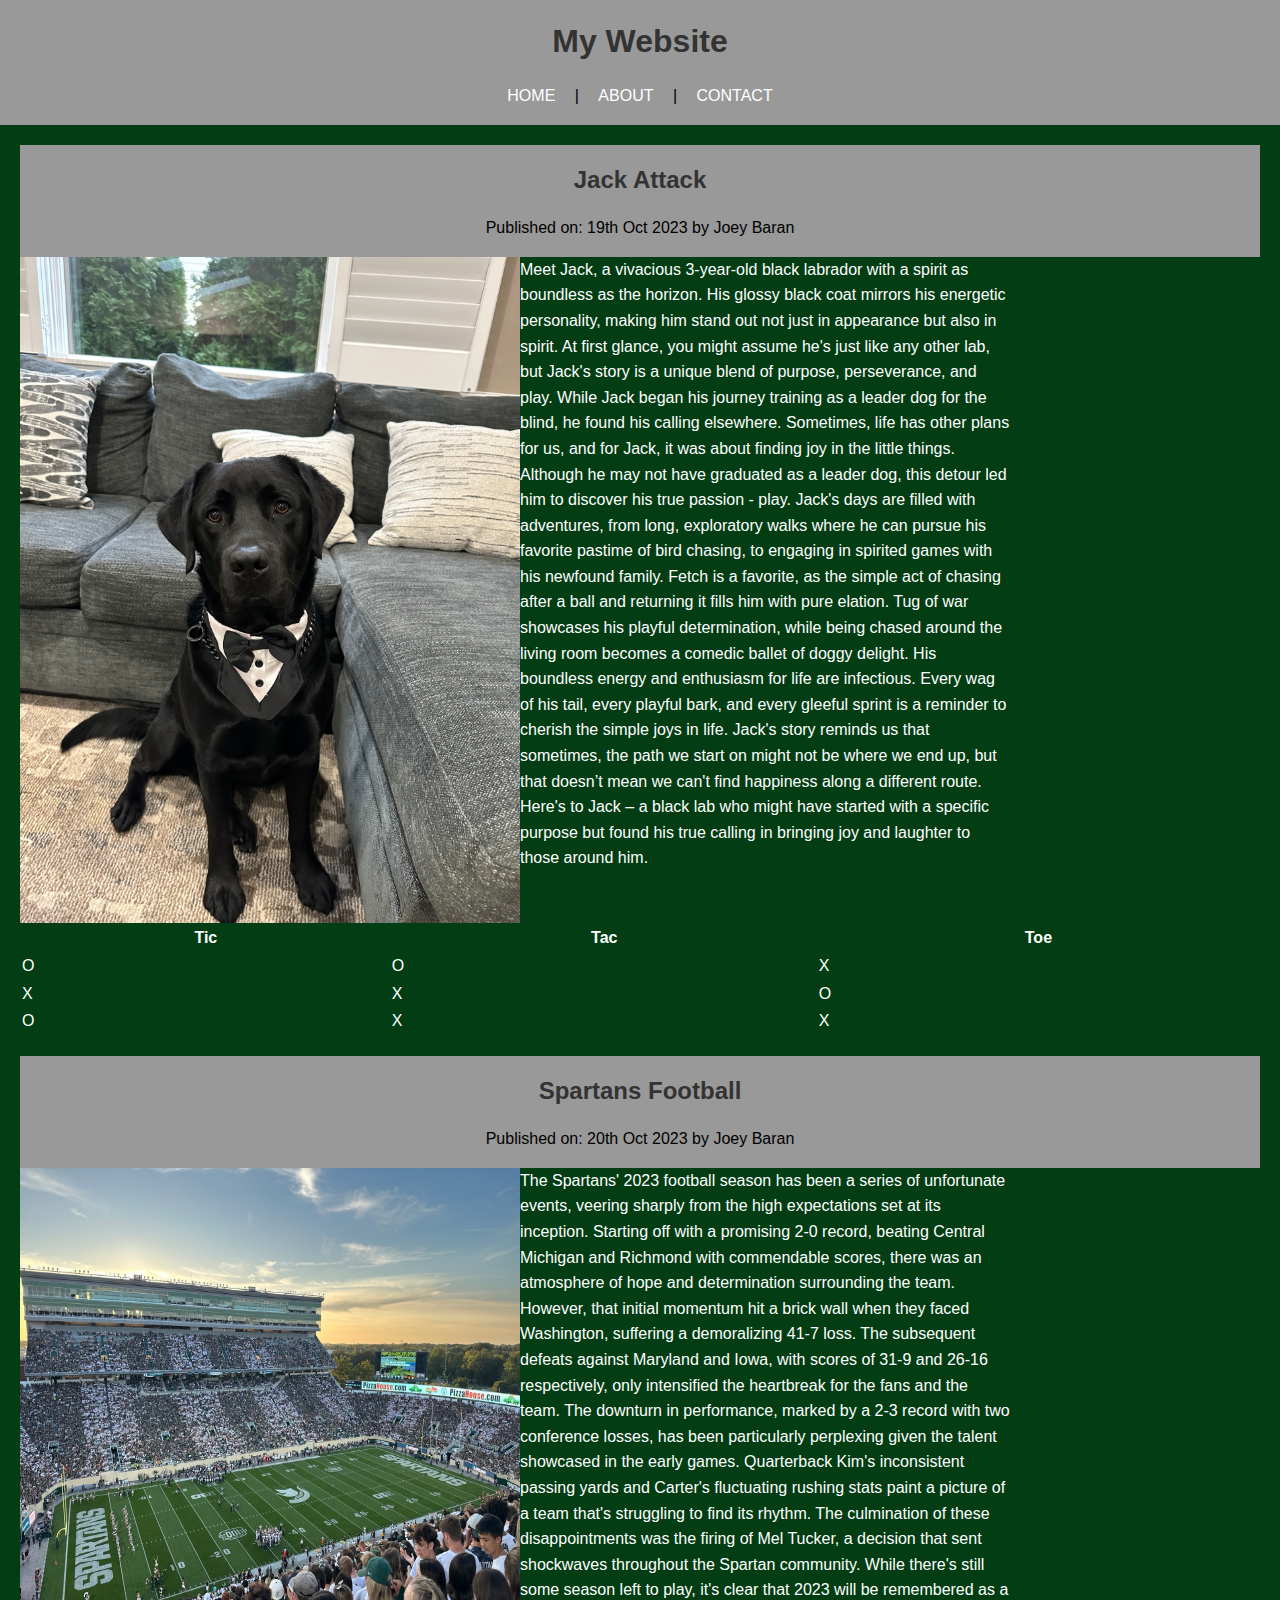
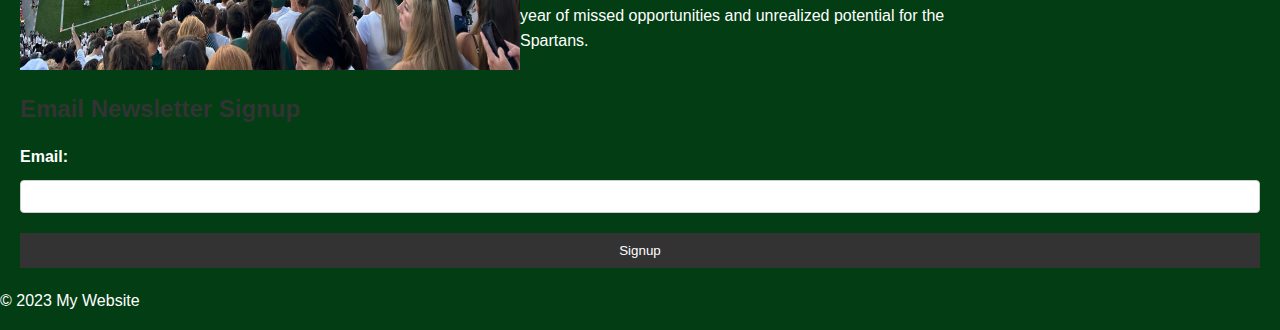
==== index.html @ c1992a9d "i" ====
<!DOCTYPE html>
<html lang="en">
<head>
    <meta charset="UTF-8">
    <meta name="viewport" content="width=device-width, initial-scale=1.0">
    <link rel="stylesheet" type="text/css" href="style.css">
    <title>Home Page</title>
</head>
<body>
    <header>
        <h1>My Website</h1>
        <nav>
            <a href="index.html">Home</a> |
            <a href="about.html">About</a> |
            <a href="contact.html">Contact</a>
        </nav>
    </header>
    <main>
        <article>
            <header>
                <h2>Jack Attack</h2>
                <time datetime="2023-10-19">Published on: 19th Oct 2023</time> by <span>Joey Baran</span>
            </header>
            <div class="blog-post">
                <img src="JackAttack.jpeg" alt="Description of Image1" class="image">
                <p>Meet Jack, a vivacious 3-year-old black labrador with a spirit as boundless as the horizon. His glossy black coat mirrors his energetic personality, making him stand out not just in appearance but also in spirit. At first glance, you might assume he's just like any other lab, but Jack's story is a unique blend of purpose, perseverance, and play. While Jack began his journey training as a leader dog for the blind, he found his calling elsewhere. Sometimes, life has other plans for us, and for Jack, it was about finding joy in the little things. Although he may not have graduated as a leader dog, this detour led him to discover his true passion - play. Jack's days are filled with adventures, from long, exploratory walks where he can pursue his favorite pastime of bird chasing, to engaging in spirited games with his newfound family. Fetch is a favorite, as the simple act of chasing after a ball and returning it fills him with pure elation. Tug of war showcases his playful determination, while being chased around the living room becomes a comedic ballet of doggy delight. His boundless energy and enthusiasm for life are infectious. Every wag of his tail, every playful bark, and every gleeful sprint is a reminder to cherish the simple joys in life. Jack's story reminds us that sometimes, the path we start on might not be where we end up, but that doesn’t mean we can't find happiness along a different route. Here's to Jack – a black lab who might have started with a specific purpose but found his true calling in bringing joy and laughter to those around him.</p>
            </div>
            <table>
                <thead>
                    <tr>
                        <th>Tic</th>
                        <th>Tac</th>
                        <th>Toe</th>
                    </tr>
                </thead>
                <tbody>
                    <tr>
                        <td>O</td>
                        <td>O</td>
                        <td>X</td>
                    </tr>
                    <tr>
                        <td>X</td>
                        <td>X</td>
                        <td>O</td>
                    </tr>
                    <tr>
                        <td>O</td>
                        <td>X</td>
                        <td>X</td>
                    </tr>
                </tbody>
            </table>
        </article>
        <article>
            <header>
                <h2>Spartans Football</h2>
                <time datetime="2023-10-20">Published on: 20th Oct 2023</time> by <span>Joey Baran</span>
            </header>
            <div class="blog-post">
                <img src="msu_football.jpeg" alt="Description of Image2" class="image">
                <p>The Spartans' 2023 football season has been a series of unfortunate events, veering sharply from the high expectations set at its inception. Starting off with a promising 2-0 record, beating Central Michigan and Richmond with commendable scores, there was an atmosphere of hope and determination surrounding the team. However, that initial momentum hit a brick wall when they faced Washington, suffering a demoralizing 41-7 loss. The subsequent defeats against Maryland and Iowa, with scores of 31-9 and 26-16 respectively, only intensified the heartbreak for the fans and the team. The downturn in performance, marked by a 2-3 record with two conference losses, has been particularly perplexing given the talent showcased in the early games. Quarterback Kim's inconsistent passing yards and Carter's fluctuating rushing stats paint a picture of a team that's struggling to find its rhythm. The culmination of these disappointments was the firing of Mel Tucker, a decision that sent shockwaves throughout the Spartan community. While there's still 
            some season left to play, it's clear that 2023 will be remembered as a year of missed opportunities and unrealized potential for the Spartans.</p>
            </section>
        </article>
        <section>
            <h2>Email Newsletter Signup</h2>
            <form>
                <label for="email">Email:</label>
                <input type="email" id="email" name="email" required>
                <input type="submit" value="Signup">
            </form>
        </section>
    </main>
    <footer>
        <p>© 2023 My Website</p>
    </footer>
</body>
</html>
---- style.css ----
/* Global Reset */
* {
    margin: 0;
    padding: 0;
    box-sizing: border-box;
  }
  
  /* Typography */
  body {
    font-family: 'Trebuchet MS', 'Lucida Sans Unicode', 'Lucida Grande', 'Lucida Sans', Arial, sans-serif;
    line-height: 1.6;
    color: #fff;
    background-color: #023d13;
  }
  
  h1, h2, h3, h4, h5, h6 {
    color: #333;
    margin-bottom: 1rem;
  }
  
  p {
    margin-bottom: 1rem;
  }
  
  /* Layout */
  header {
    background: #999999;
    color: #000;
    padding: 1rem 0;
    text-align: center;
    position: sticky;
    top: 0;
    z-index: 1000;
  }
  
  nav a {
    color: #fff;
    margin: 0 15px;
    text-decoration: none;
    text-transform: uppercase;
  }
  
  nav a:hover {
    color: #ddd;
  }
  
  main {
    display: flex;
    flex-wrap: wrap;
    gap: 20px;
    padding: 20px;
  }
  
  article {
    display: flex;
    flex-direction: column;
  }
  
  section {
    flex: 1 1 300px; /* Smaller sections */
  }
  
  .image {
    width: 100%;
    max-width: 500px;
    height: auto;
    display: block;
    margin: 0 auto; /* Center images */
  }
  
  /* Flexbox Form Layout */
  form {
    display: flex;
    flex-direction: column;
    gap: 10px;
    justify-content: center;
  }
  
  label {
    font-weight: bold;
  }
  
  input[type="text"],
  input[type="email"],
  select,
  textarea {
    width: 100%;
    padding: 8px;
    margin-bottom: 10px;
    border: 1px solid #ccc;
    border-radius: 4px;
  }
  
  input[type="submit"] {
    background: #333;
    color: #fff;
    border: none;
    padding: 10px 20px;
    cursor: pointer;
  }
  
  input[type="submit"]:hover {
    background: #555;
  }

  .blog-post {
    display: flex;
    flex-direction: row;
    width: 80%;
  }
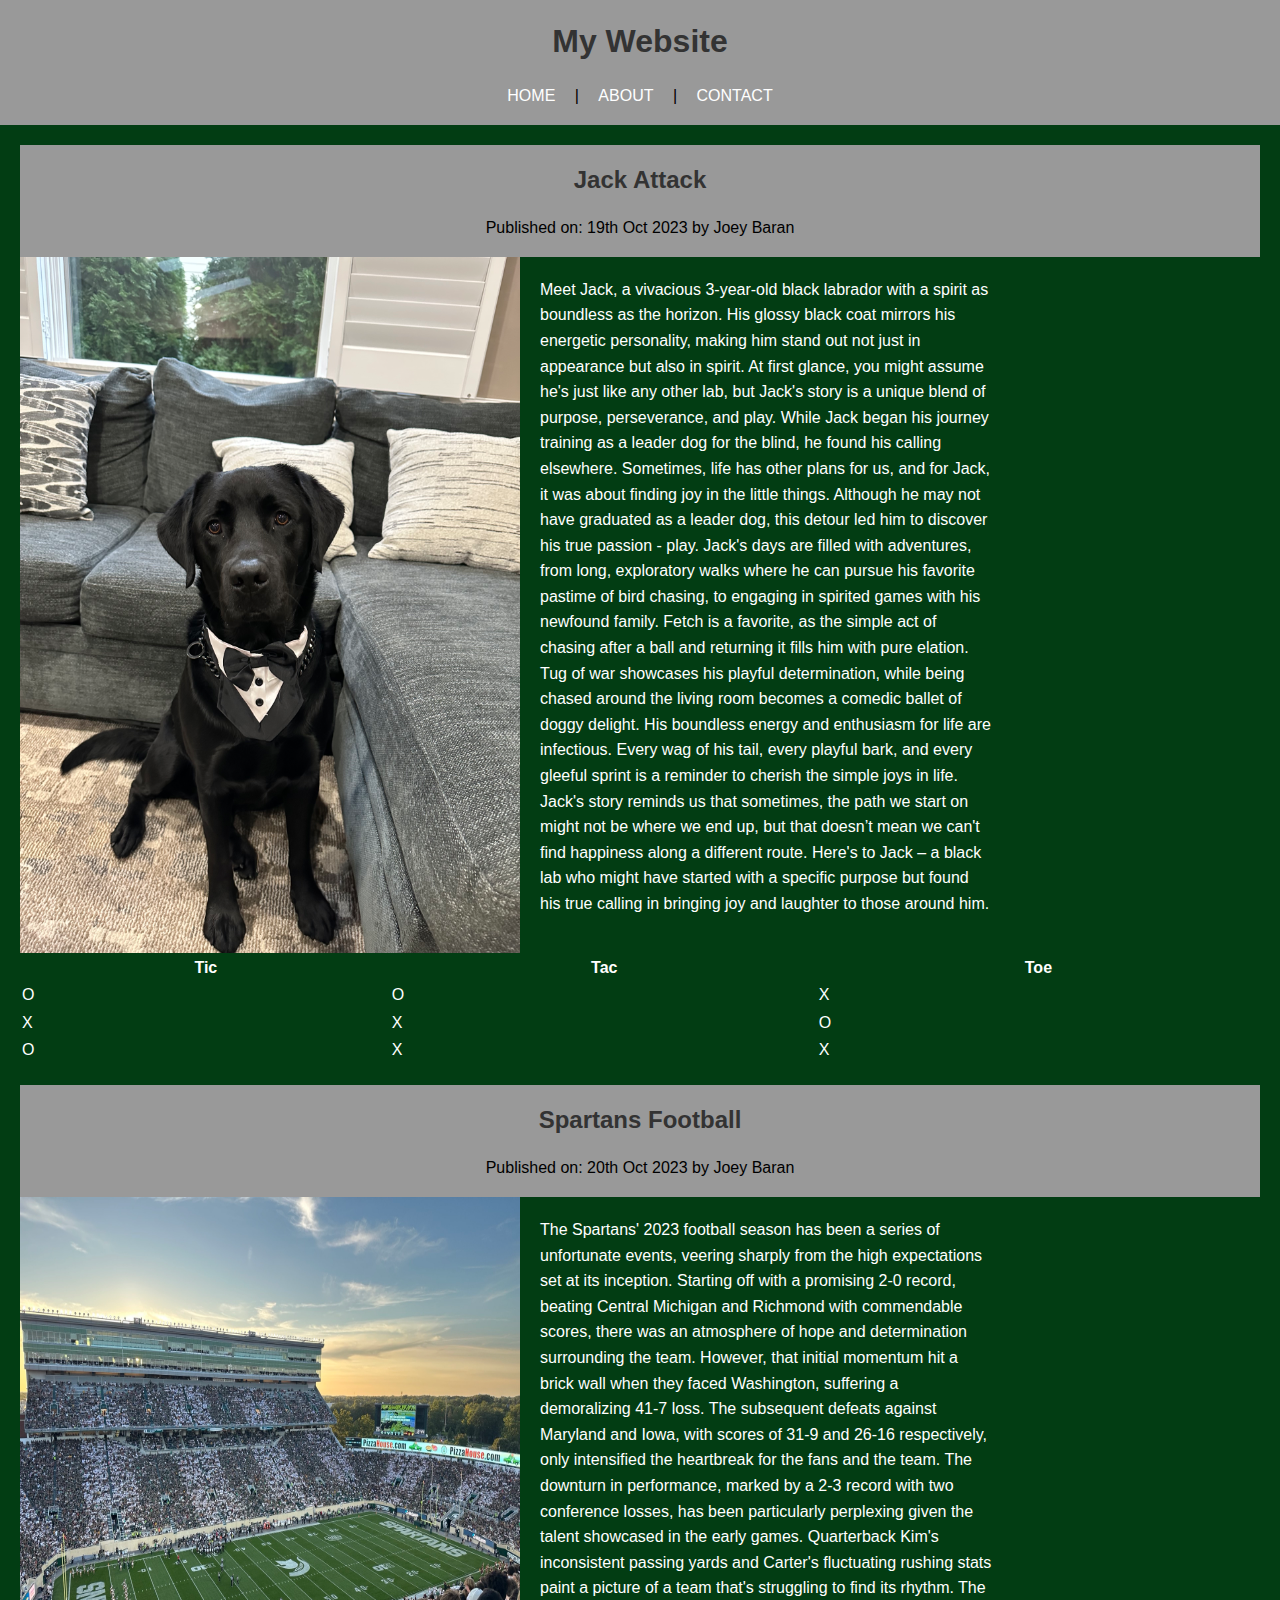
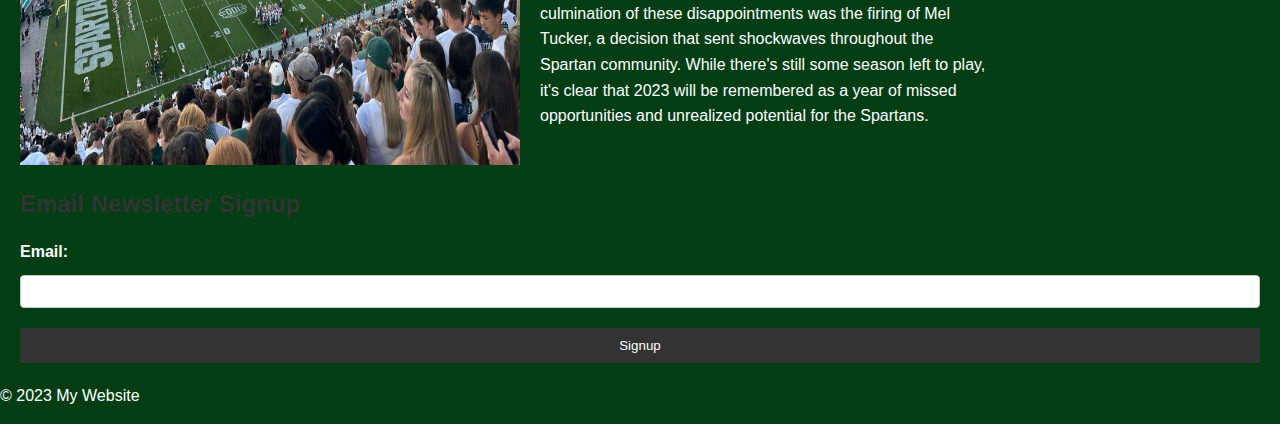
==== commit 6b47a5d9: "qq" ====
--- a/index.html
+++ b/index.html
@@ -23,7 +23,7 @@
             </header>
             <div class="blog-post">
                 <img src="JackAttack.jpeg" alt="Description of Image1" class="image">
-                <p>Meet Jack, a vivacious 3-year-old black labrador with a spirit as boundless as the horizon. His glossy black coat mirrors his energetic personality, making him stand out not just in appearance but also in spirit. At first glance, you might assume he's just like any other lab, but Jack's story is a unique blend of purpose, perseverance, and play. While Jack began his journey training as a leader dog for the blind, he found his calling elsewhere. Sometimes, life has other plans for us, and for Jack, it was about finding joy in the little things. Although he may not have graduated as a leader dog, this detour led him to discover his true passion - play. Jack's days are filled with adventures, from long, exploratory walks where he can pursue his favorite pastime of bird chasing, to engaging in spirited games with his newfound family. Fetch is a favorite, as the simple act of chasing after a ball and returning it fills him with pure elation. Tug of war showcases his playful determination, while being chased around the living room becomes a comedic ballet of doggy delight. His boundless energy and enthusiasm for life are infectious. Every wag of his tail, every playful bark, and every gleeful sprint is a reminder to cherish the simple joys in life. Jack's story reminds us that sometimes, the path we start on might not be where we end up, but that doesn’t mean we can't find happiness along a different route. Here's to Jack – a black lab who might have started with a specific purpose but found his true calling in bringing joy and laughter to those around him.</p>
+                <p class="text">Meet Jack, a vivacious 3-year-old black labrador with a spirit as boundless as the horizon. His glossy black coat mirrors his energetic personality, making him stand out not just in appearance but also in spirit. At first glance, you might assume he's just like any other lab, but Jack's story is a unique blend of purpose, perseverance, and play. While Jack began his journey training as a leader dog for the blind, he found his calling elsewhere. Sometimes, life has other plans for us, and for Jack, it was about finding joy in the little things. Although he may not have graduated as a leader dog, this detour led him to discover his true passion - play. Jack's days are filled with adventures, from long, exploratory walks where he can pursue his favorite pastime of bird chasing, to engaging in spirited games with his newfound family. Fetch is a favorite, as the simple act of chasing after a ball and returning it fills him with pure elation. Tug of war showcases his playful determination, while being chased around the living room becomes a comedic ballet of doggy delight. His boundless energy and enthusiasm for life are infectious. Every wag of his tail, every playful bark, and every gleeful sprint is a reminder to cherish the simple joys in life. Jack's story reminds us that sometimes, the path we start on might not be where we end up, but that doesn’t mean we can't find happiness along a different route. Here's to Jack – a black lab who might have started with a specific purpose but found his true calling in bringing joy and laughter to those around him.</p>
             </div>
             <table>
                 <thead>
@@ -59,7 +59,7 @@
             </header>
             <div class="blog-post">
                 <img src="msu_football.jpeg" alt="Description of Image2" class="image">
-                <p>The Spartans' 2023 football season has been a series of unfortunate events, veering sharply from the high expectations set at its inception. Starting off with a promising 2-0 record, beating Central Michigan and Richmond with commendable scores, there was an atmosphere of hope and determination surrounding the team. However, that initial momentum hit a brick wall when they faced Washington, suffering a demoralizing 41-7 loss. The subsequent defeats against Maryland and Iowa, with scores of 31-9 and 26-16 respectively, only intensified the heartbreak for the fans and the team. The downturn in performance, marked by a 2-3 record with two conference losses, has been particularly perplexing given the talent showcased in the early games. Quarterback Kim's inconsistent passing yards and Carter's fluctuating rushing stats paint a picture of a team that's struggling to find its rhythm. The culmination of these disappointments was the firing of Mel Tucker, a decision that sent shockwaves throughout the Spartan community. While there's still 
+                <p class="text">The Spartans' 2023 football season has been a series of unfortunate events, veering sharply from the high expectations set at its inception. Starting off with a promising 2-0 record, beating Central Michigan and Richmond with commendable scores, there was an atmosphere of hope and determination surrounding the team. However, that initial momentum hit a brick wall when they faced Washington, suffering a demoralizing 41-7 loss. The subsequent defeats against Maryland and Iowa, with scores of 31-9 and 26-16 respectively, only intensified the heartbreak for the fans and the team. The downturn in performance, marked by a 2-3 record with two conference losses, has been particularly perplexing given the talent showcased in the early games. Quarterback Kim's inconsistent passing yards and Carter's fluctuating rushing stats paint a picture of a team that's struggling to find its rhythm. The culmination of these disappointments was the firing of Mel Tucker, a decision that sent shockwaves throughout the Spartan community. While there's still 
             some season left to play, it's clear that 2023 will be remembered as a year of missed opportunities and unrealized potential for the Spartans.</p>
             </section>
         </article>
--- a/style.css
+++ b/style.css
@@ -54,6 +54,7 @@
   article {
     display: flex;
     flex-direction: column;
+    justify-content: center;
   }
   
   section {
@@ -108,5 +109,10 @@
     flex-direction: row;
     width: 80%;
   }
-  
+
+  .text {
+    border: #000;
+    border-width: 2px;
+    padding: 20px;
+  }
   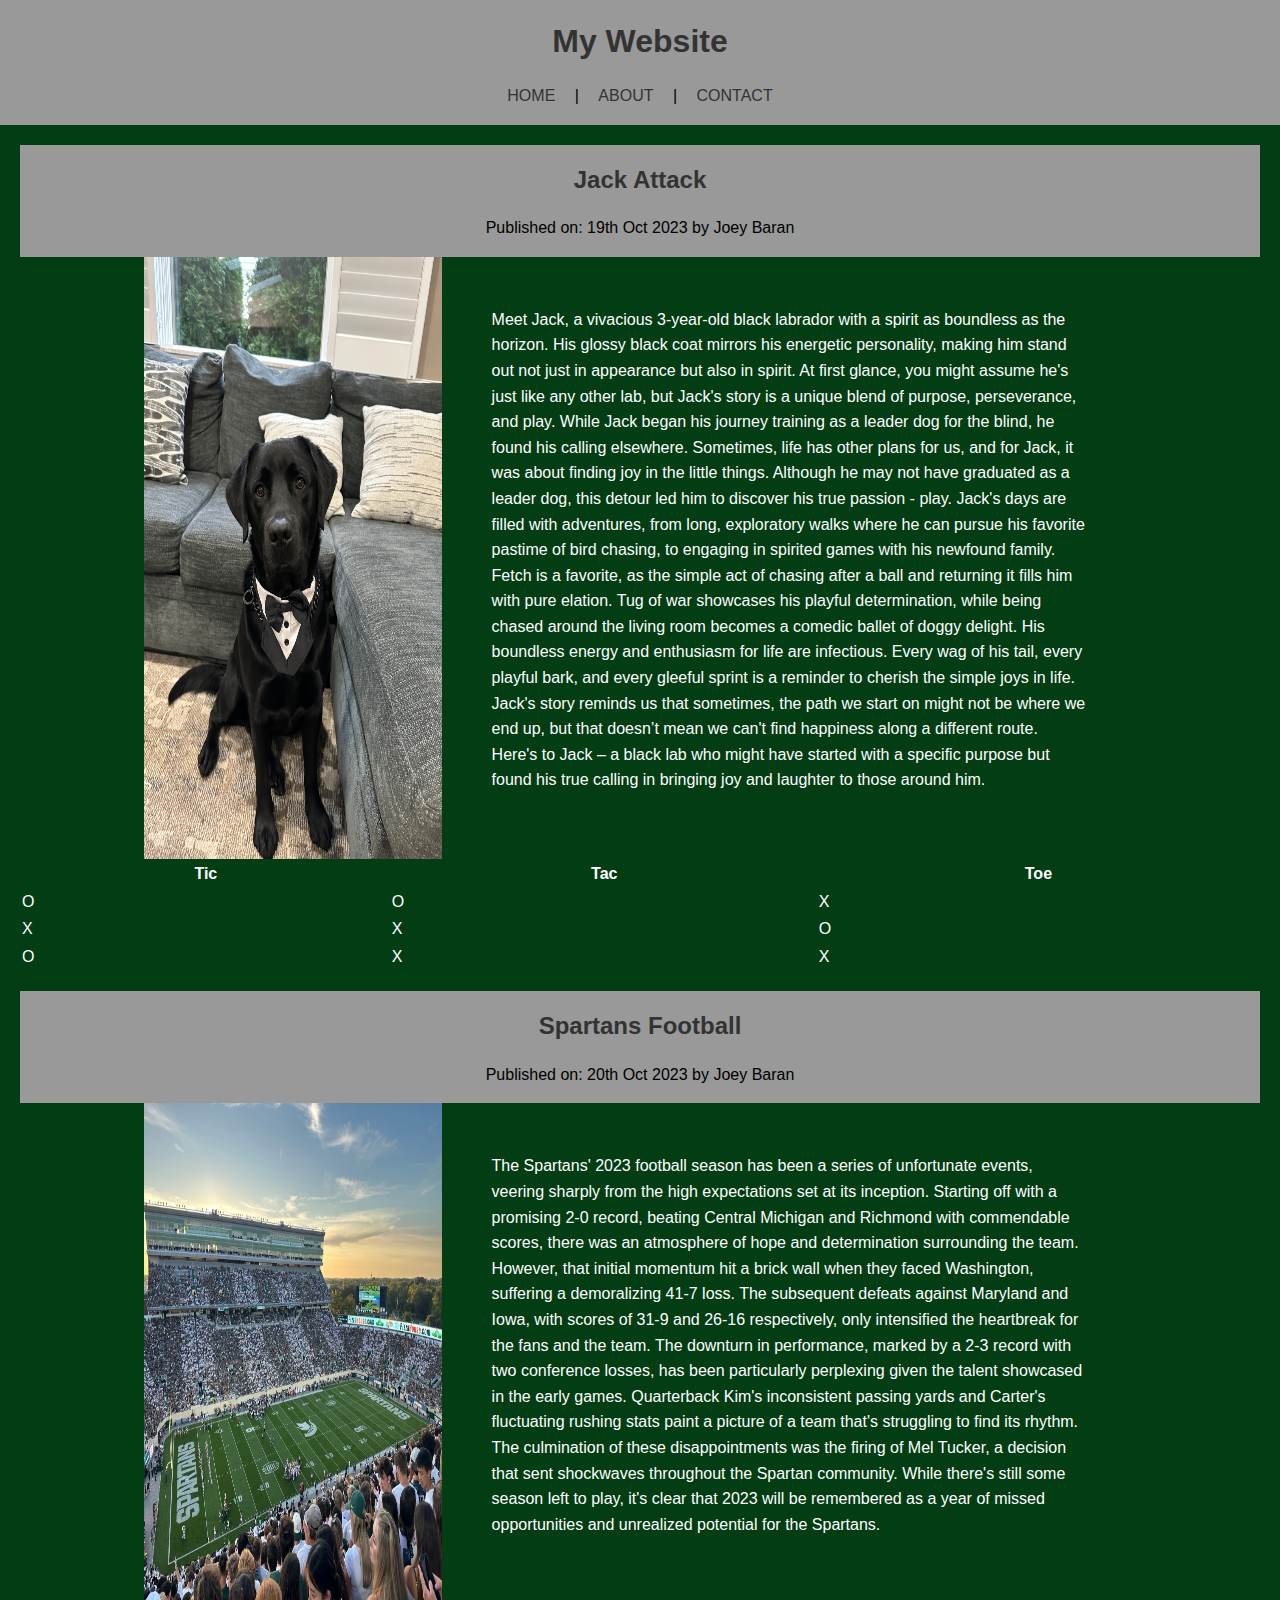
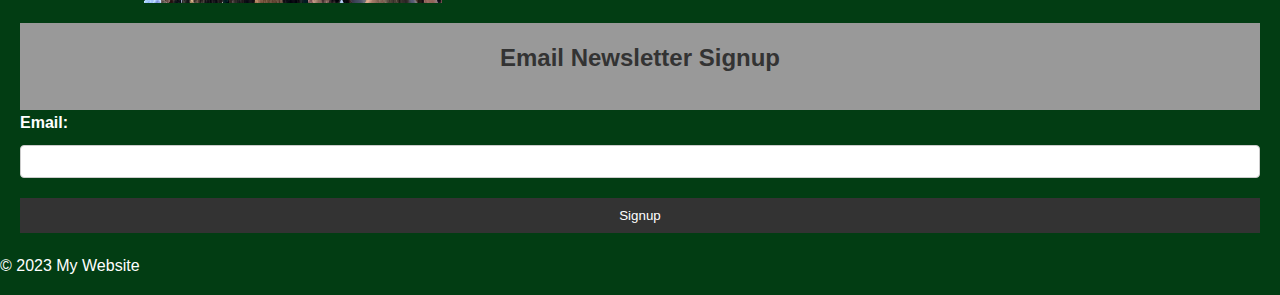
==== commit 725cee29: "graf" ====
--- a/index.html
+++ b/index.html
@@ -64,7 +64,9 @@
             </section>
         </article>
         <section>
-            <h2>Email Newsletter Signup</h2>
+            <header>
+                <h2>Email Newsletter Signup</h2>
+            </header>
             <form>
                 <label for="email">Email:</label>
                 <input type="email" id="email" name="email" required>
--- a/style.css
+++ b/style.css
@@ -34,7 +34,7 @@
   }
   
   nav a {
-    color: #fff;
+    color: #333;
     margin: 0 15px;
     text-decoration: none;
     text-transform: uppercase;
@@ -102,17 +102,24 @@
   
   input[type="submit"]:hover {
     background: #555;
-  }
+  }  
 
-  .blog-post {
-    display: flex;
-    flex-direction: row;
-    width: 80%;
-  }
+    .blog-post {
+        width: 80%; 
+        margin: 0 auto;  /* centers the container if needed */
+        display: flex;  /* uses flexbox to place items side-by-side */
+    }
 
-  .text {
-    border: #000;
-    border-width: 2px;
-    padding: 20px;
-  }
+    /* Image styles */
+    .blog-post img {
+        width: 30%;
+        height: auto; 
+        display: block; 
+    }
+
+    /* Paragraph styles */
+    .blog-post p {
+        flex: 1;
+        padding: 50px;
+    }
   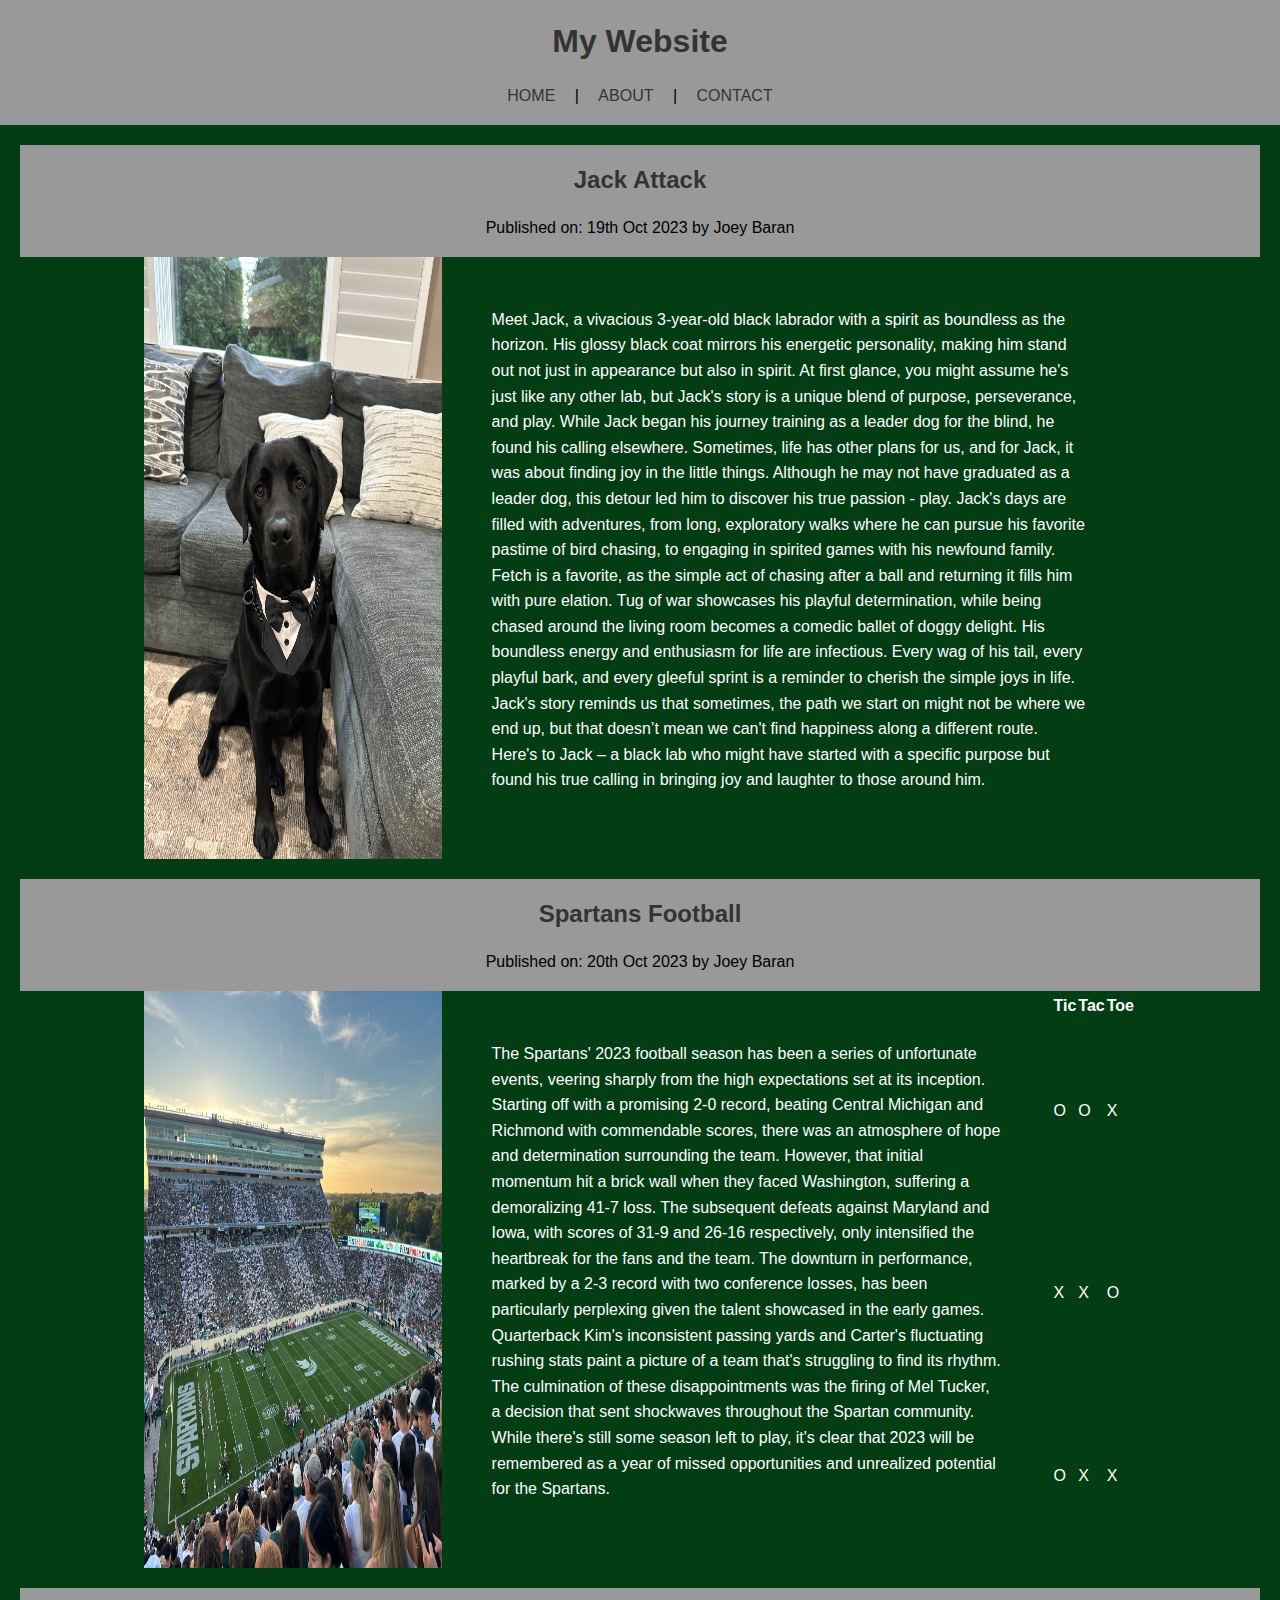
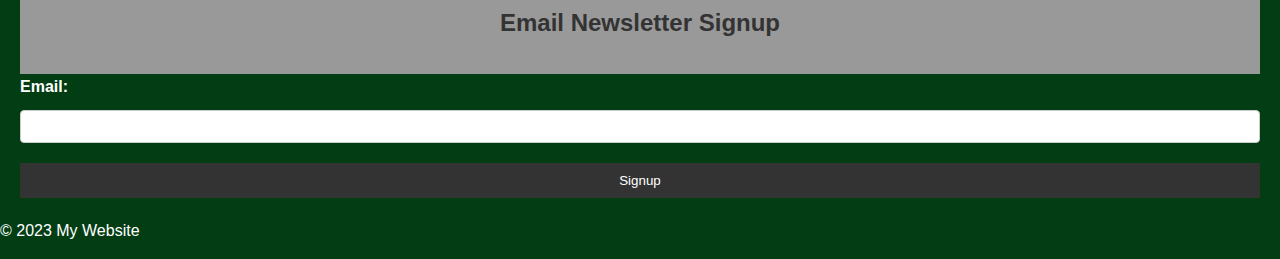
==== commit 4fbc222e: "great" ====
--- a/index.html
+++ b/index.html
@@ -25,6 +25,17 @@
                 <img src="JackAttack.jpeg" alt="Description of Image1" class="image">
                 <p class="text">Meet Jack, a vivacious 3-year-old black labrador with a spirit as boundless as the horizon. His glossy black coat mirrors his energetic personality, making him stand out not just in appearance but also in spirit. At first glance, you might assume he's just like any other lab, but Jack's story is a unique blend of purpose, perseverance, and play. While Jack began his journey training as a leader dog for the blind, he found his calling elsewhere. Sometimes, life has other plans for us, and for Jack, it was about finding joy in the little things. Although he may not have graduated as a leader dog, this detour led him to discover his true passion - play. Jack's days are filled with adventures, from long, exploratory walks where he can pursue his favorite pastime of bird chasing, to engaging in spirited games with his newfound family. Fetch is a favorite, as the simple act of chasing after a ball and returning it fills him with pure elation. Tug of war showcases his playful determination, while being chased around the living room becomes a comedic ballet of doggy delight. His boundless energy and enthusiasm for life are infectious. Every wag of his tail, every playful bark, and every gleeful sprint is a reminder to cherish the simple joys in life. Jack's story reminds us that sometimes, the path we start on might not be where we end up, but that doesn’t mean we can't find happiness along a different route. Here's to Jack – a black lab who might have started with a specific purpose but found his true calling in bringing joy and laughter to those around him.</p>
             </div>
+        </article>
+        <article>
+            <header>
+                <h2>Spartans Football</h2>
+                <time datetime="2023-10-20">Published on: 20th Oct 2023</time> by <span>Joey Baran</span>
+            </header>
+            <div class="blog-post">
+                <img src="msu_football.jpeg" alt="Description of Image2" class="image">
+                <p class="text">The Spartans' 2023 football season has been a series of unfortunate events, veering sharply from the high expectations set at its inception. Starting off with a promising 2-0 record, beating Central Michigan and Richmond with commendable scores, there was an atmosphere of hope and determination surrounding the team. However, that initial momentum hit a brick wall when they faced Washington, suffering a demoralizing 41-7 loss. The subsequent defeats against Maryland and Iowa, with scores of 31-9 and 26-16 respectively, only intensified the heartbreak for the fans and the team. The downturn in performance, marked by a 2-3 record with two conference losses, has been particularly perplexing given the talent showcased in the early games. Quarterback Kim's inconsistent passing yards and Carter's fluctuating rushing stats paint a picture of a team that's struggling to find its rhythm. The culmination of these disappointments was the firing of Mel Tucker, a decision that sent shockwaves throughout the Spartan community. While there's still 
+            some season left to play, it's clear that 2023 will be remembered as a year of missed opportunities and unrealized potential for the Spartans.</p>
+            </section>
             <table>
                 <thead>
                     <tr>
@@ -52,17 +63,6 @@
                 </tbody>
             </table>
         </article>
-        <article>
-            <header>
-                <h2>Spartans Football</h2>
-                <time datetime="2023-10-20">Published on: 20th Oct 2023</time> by <span>Joey Baran</span>
-            </header>
-            <div class="blog-post">
-                <img src="msu_football.jpeg" alt="Description of Image2" class="image">
-                <p class="text">The Spartans' 2023 football season has been a series of unfortunate events, veering sharply from the high expectations set at its inception. Starting off with a promising 2-0 record, beating Central Michigan and Richmond with commendable scores, there was an atmosphere of hope and determination surrounding the team. However, that initial momentum hit a brick wall when they faced Washington, suffering a demoralizing 41-7 loss. The subsequent defeats against Maryland and Iowa, with scores of 31-9 and 26-16 respectively, only intensified the heartbreak for the fans and the team. The downturn in performance, marked by a 2-3 record with two conference losses, has been particularly perplexing given the talent showcased in the early games. Quarterback Kim's inconsistent passing yards and Carter's fluctuating rushing stats paint a picture of a team that's struggling to find its rhythm. The culmination of these disappointments was the firing of Mel Tucker, a decision that sent shockwaves throughout the Spartan community. While there's still 
-            some season left to play, it's clear that 2023 will be remembered as a year of missed opportunities and unrealized potential for the Spartans.</p>
-            </section>
-        </article>
         <section>
             <header>
                 <h2>Email Newsletter Signup</h2>
--- a/style.css
+++ b/style.css
@@ -102,7 +102,11 @@
   
   input[type="submit"]:hover {
     background: #555;
-  }  
+  }
+  
+  table {
+    width: 8%;
+  }
 
     .blog-post {
         width: 80%; 
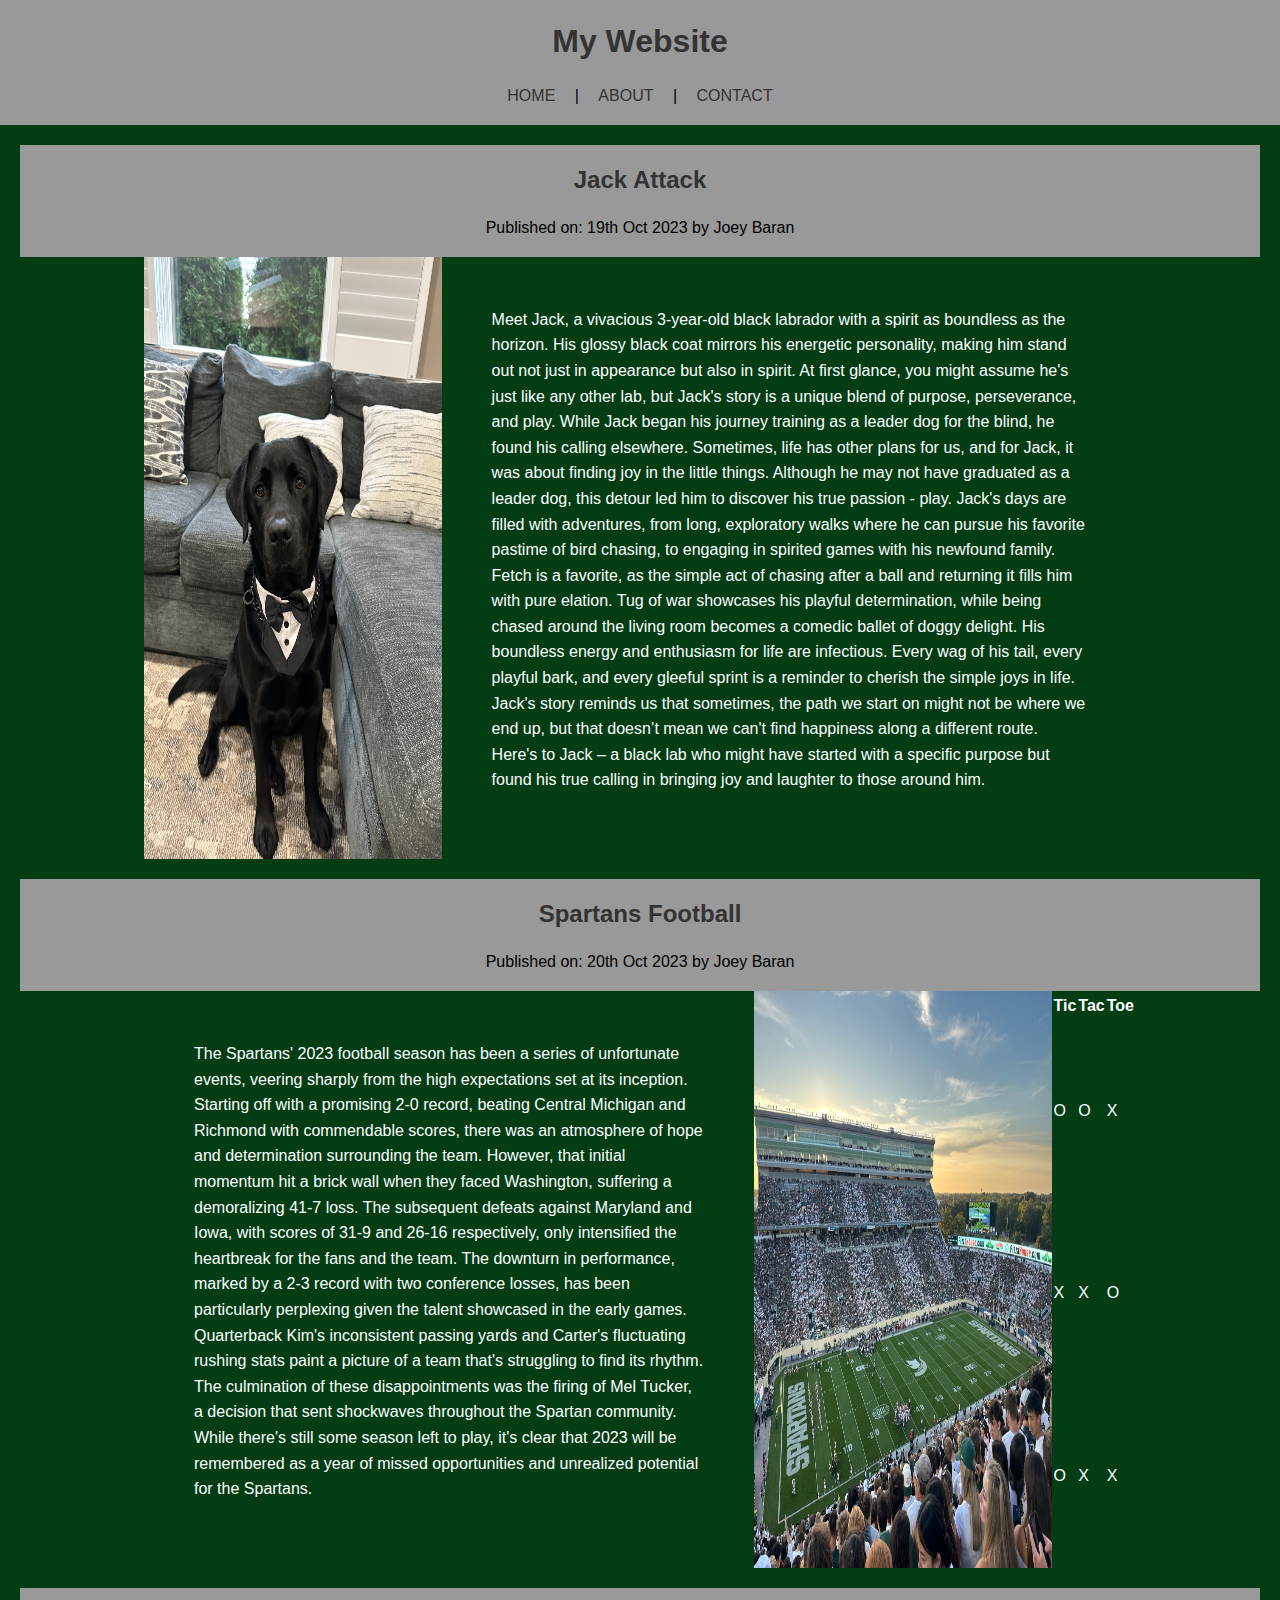
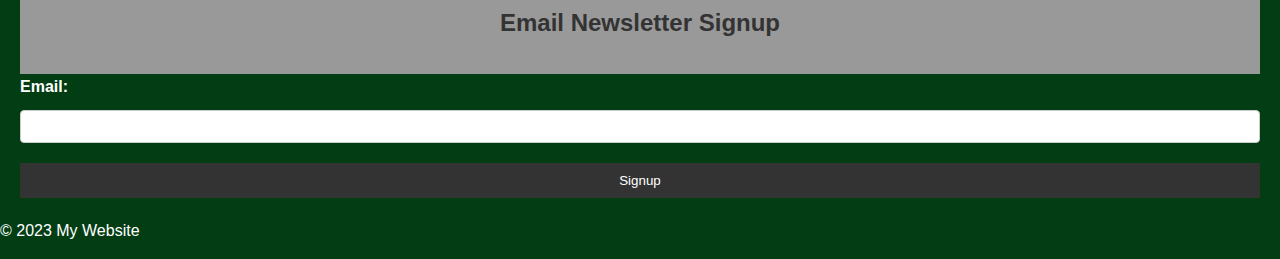
==== commit d8d3c3dd: "glea" ====
--- a/index.html
+++ b/index.html
@@ -32,9 +32,9 @@
                 <time datetime="2023-10-20">Published on: 20th Oct 2023</time> by <span>Joey Baran</span>
             </header>
             <div class="blog-post">
+                <p class="text">The Spartans' 2023 football season has been a series of unfortunate events, veering sharply from the high expectations set at its inception. Starting off with a promising 2-0 record, beating Central Michigan and Richmond with commendable scores, there was an atmosphere of hope and determination surrounding the team. However, that initial momentum hit a brick wall when they faced Washington, suffering a demoralizing 41-7 loss. The subsequent defeats against Maryland and Iowa, with scores of 31-9 and 26-16 respectively, only intensified the heartbreak for the fans and the team. The downturn in performance, marked by a 2-3 record with two conference losses, has been particularly perplexing given the talent showcased in the early games. Quarterback Kim's inconsistent passing yards and Carter's fluctuating rushing stats paint a picture of a team that's struggling to find its rhythm. The culmination of these disappointments was the firing of Mel Tucker, a decision that sent shockwaves throughout the Spartan community. While there's still 
+                some season left to play, it's clear that 2023 will be remembered as a year of missed opportunities and unrealized potential for the Spartans.</p>
                 <img src="msu_football.jpeg" alt="Description of Image2" class="image">
-                <p class="text">The Spartans' 2023 football season has been a series of unfortunate events, veering sharply from the high expectations set at its inception. Starting off with a promising 2-0 record, beating Central Michigan and Richmond with commendable scores, there was an atmosphere of hope and determination surrounding the team. However, that initial momentum hit a brick wall when they faced Washington, suffering a demoralizing 41-7 loss. The subsequent defeats against Maryland and Iowa, with scores of 31-9 and 26-16 respectively, only intensified the heartbreak for the fans and the team. The downturn in performance, marked by a 2-3 record with two conference losses, has been particularly perplexing given the talent showcased in the early games. Quarterback Kim's inconsistent passing yards and Carter's fluctuating rushing stats paint a picture of a team that's struggling to find its rhythm. The culmination of these disappointments was the firing of Mel Tucker, a decision that sent shockwaves throughout the Spartan community. While there's still 
-            some season left to play, it's clear that 2023 will be remembered as a year of missed opportunities and unrealized potential for the Spartans.</p>
             </section>
             <table>
                 <thead>
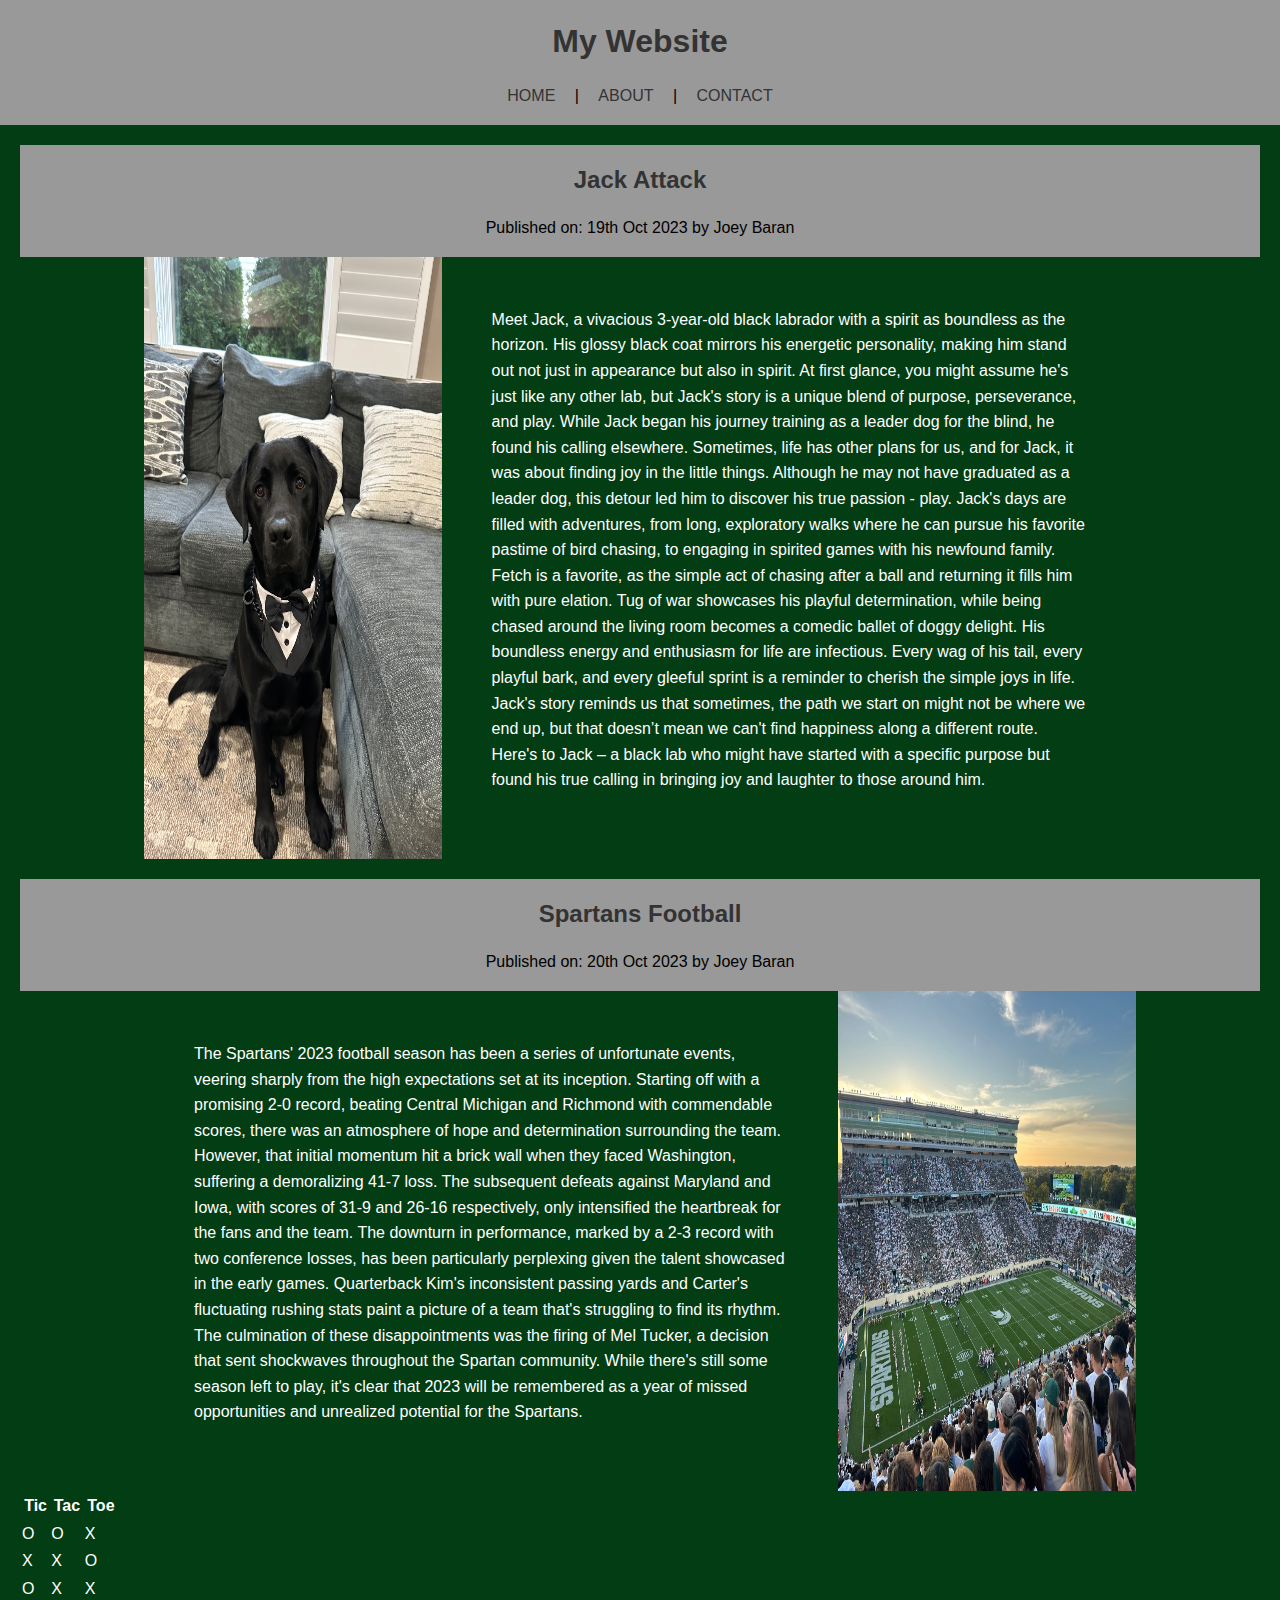
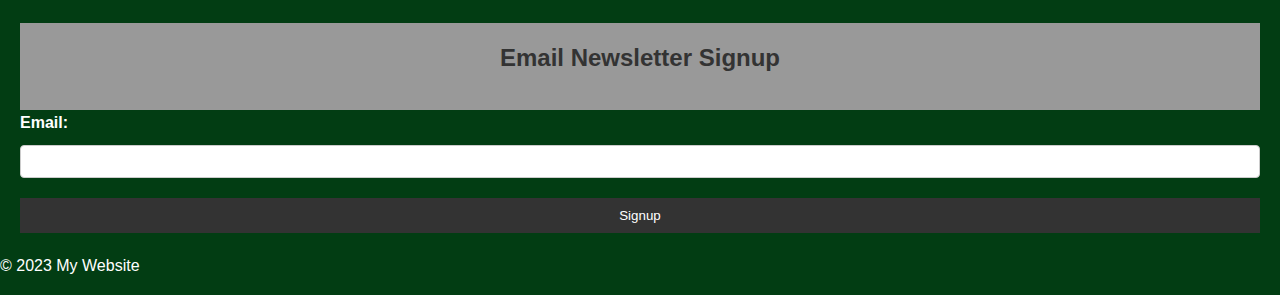
==== commit 1d6156af: "p" ====
--- a/index.html
+++ b/index.html
@@ -35,7 +35,7 @@
                 <p class="text">The Spartans' 2023 football season has been a series of unfortunate events, veering sharply from the high expectations set at its inception. Starting off with a promising 2-0 record, beating Central Michigan and Richmond with commendable scores, there was an atmosphere of hope and determination surrounding the team. However, that initial momentum hit a brick wall when they faced Washington, suffering a demoralizing 41-7 loss. The subsequent defeats against Maryland and Iowa, with scores of 31-9 and 26-16 respectively, only intensified the heartbreak for the fans and the team. The downturn in performance, marked by a 2-3 record with two conference losses, has been particularly perplexing given the talent showcased in the early games. Quarterback Kim's inconsistent passing yards and Carter's fluctuating rushing stats paint a picture of a team that's struggling to find its rhythm. The culmination of these disappointments was the firing of Mel Tucker, a decision that sent shockwaves throughout the Spartan community. While there's still 
                 some season left to play, it's clear that 2023 will be remembered as a year of missed opportunities and unrealized potential for the Spartans.</p>
                 <img src="msu_football.jpeg" alt="Description of Image2" class="image">
-            </section>
+            </div>
             <table>
                 <thead>
                     <tr>
@@ -65,8 +65,8 @@
         </article>
         <section>
             <header>
-                <h2>Email Newsletter Signup</h2>
-            </header>
+            <h2>Email Newsletter Signup</h2>
+        </header>
             <form>
                 <label for="email">Email:</label>
                 <input type="email" id="email" name="email" required>
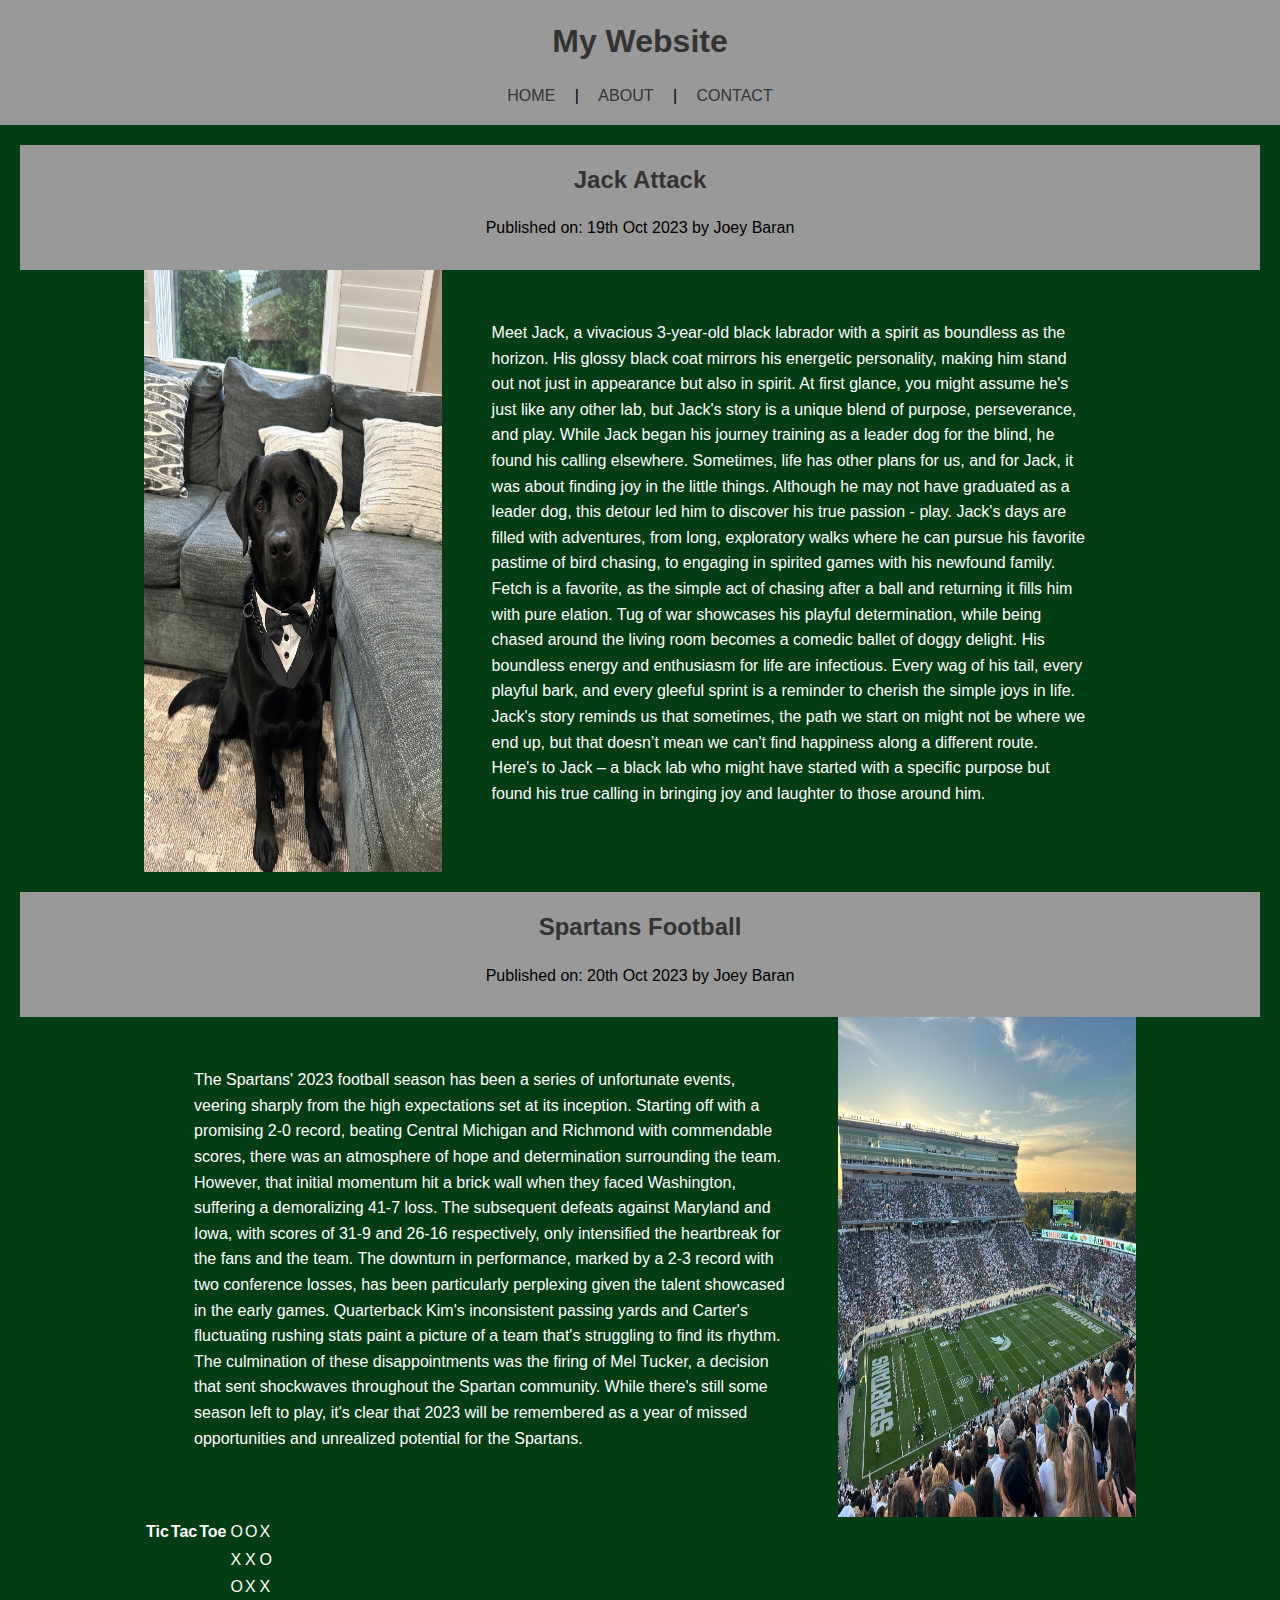
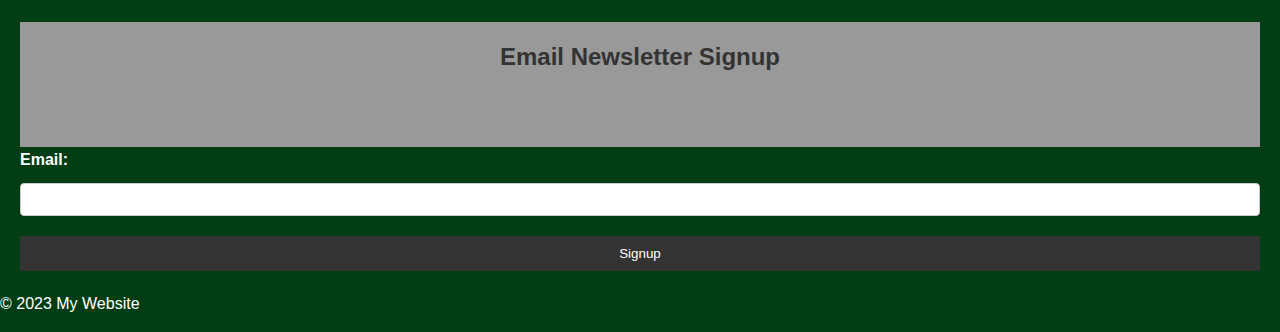
==== commit a0af45e7: "as" ====
--- a/index.html
+++ b/index.html
@@ -36,7 +36,7 @@
                 some season left to play, it's clear that 2023 will be remembered as a year of missed opportunities and unrealized potential for the Spartans.</p>
                 <img src="msu_football.jpeg" alt="Description of Image2" class="image">
             </div>
-            <table>
+            <table class="blog-post">
                 <thead>
                     <tr>
                         <th>Tic</th>
--- a/style.css
+++ b/style.css
@@ -31,6 +31,7 @@
     position: sticky;
     top: 0;
     z-index: 1000;
+    height: 125px;
   }
   
   nav a {
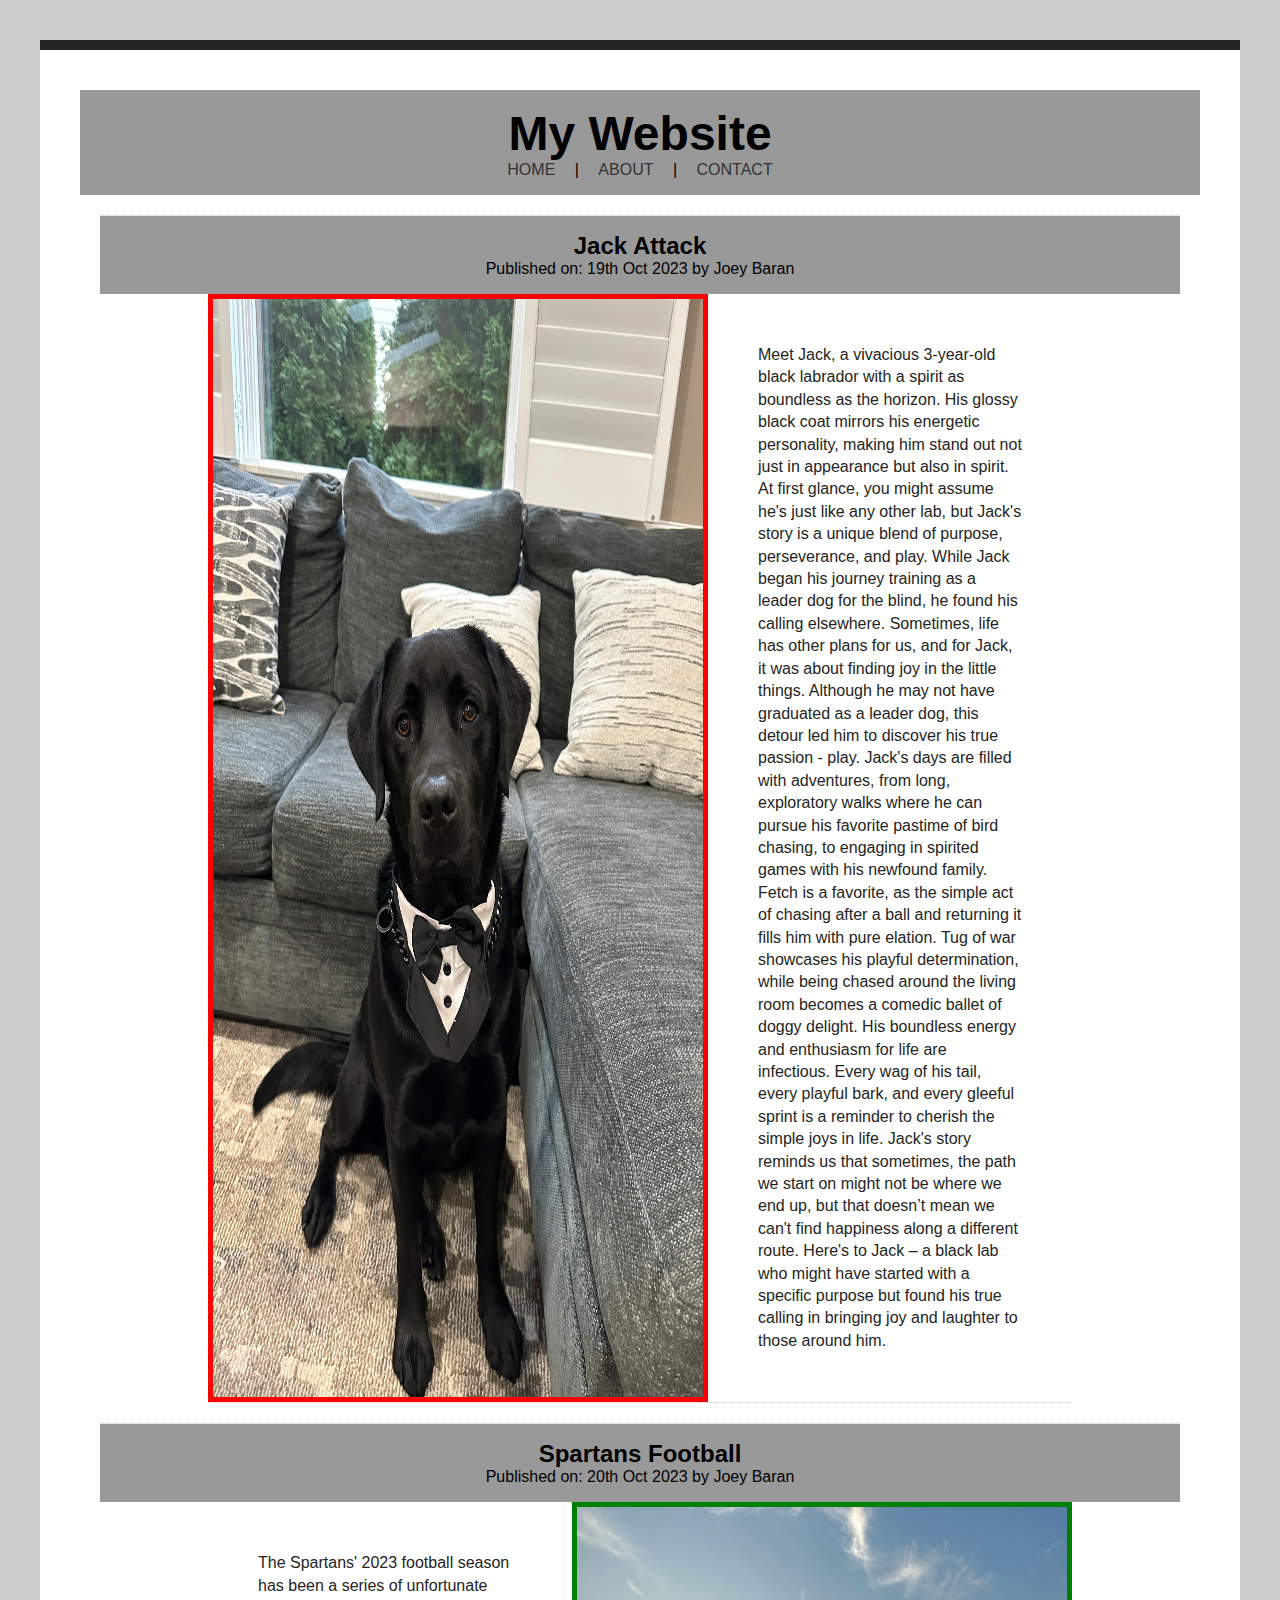
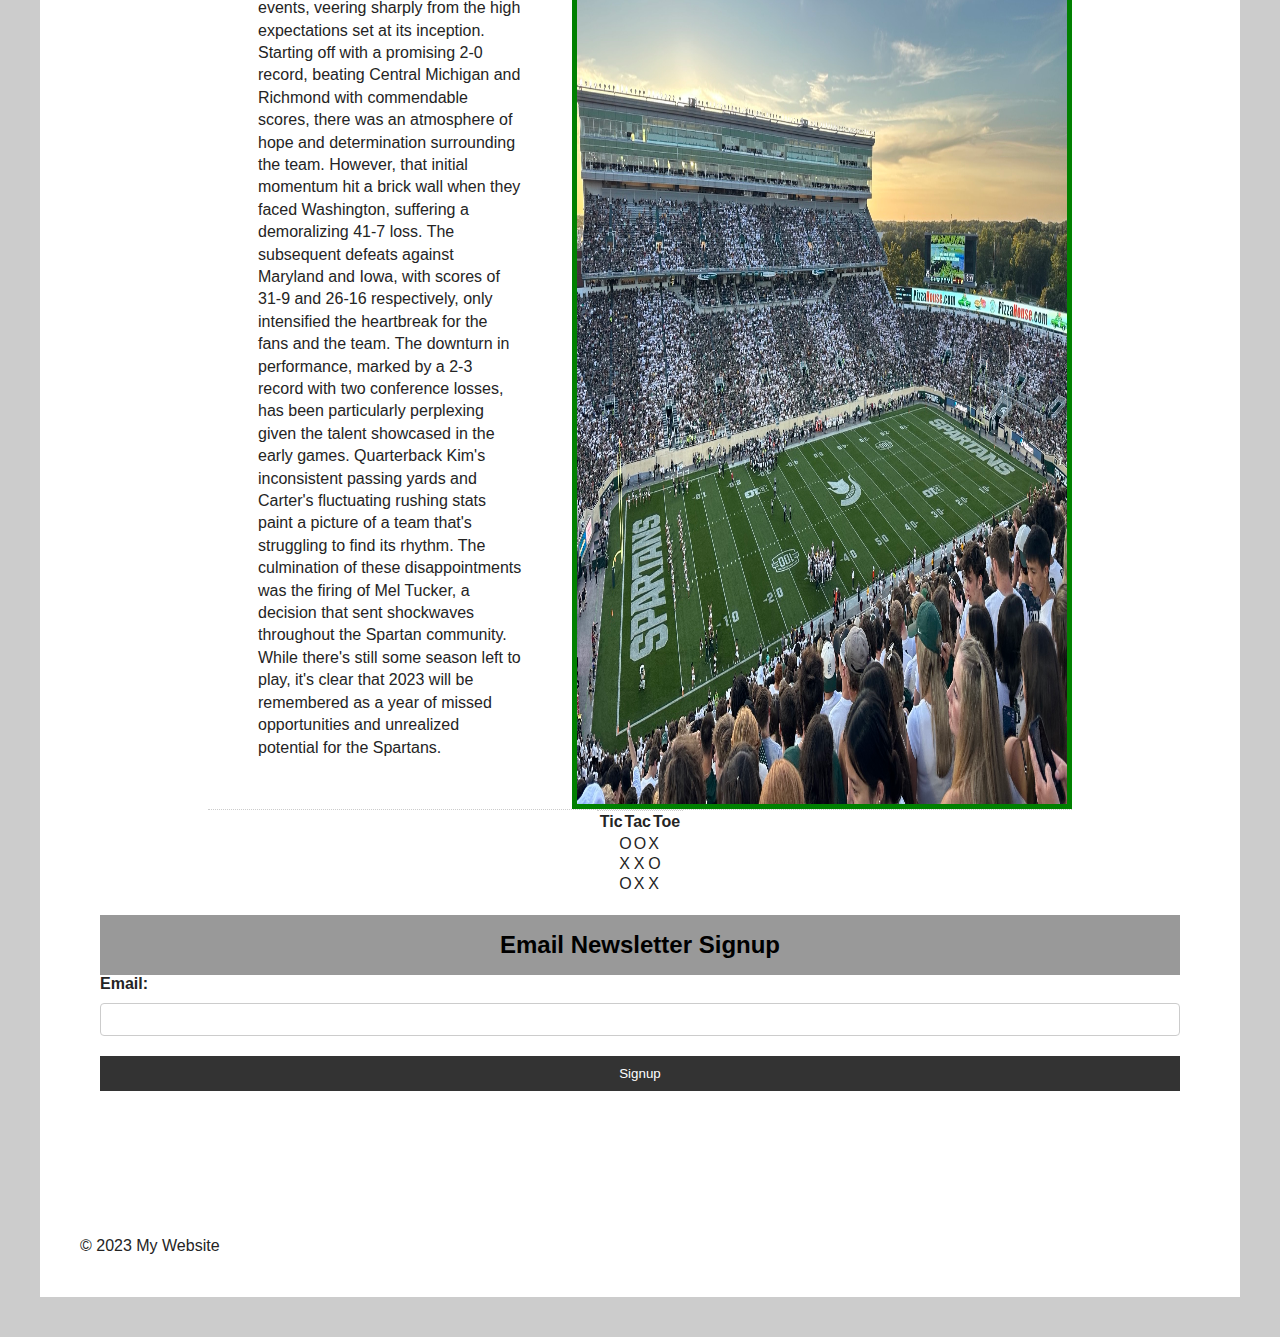
==== commit b96898fa: "done" ====
--- a/index.html
+++ b/index.html
@@ -7,7 +7,7 @@
     <title>Home Page</title>
 </head>
 <body>
-    <header>
+    <header class="sticky">
         <h1>My Website</h1>
         <nav>
             <a href="index.html">Home</a> |
@@ -16,27 +16,27 @@
         </nav>
     </header>
     <main>
-        <article>
+        <section id="blog">
             <header>
                 <h2>Jack Attack</h2>
                 <time datetime="2023-10-19">Published on: 19th Oct 2023</time> by <span>Joey Baran</span>
             </header>
-            <div class="blog-post">
-                <img src="JackAttack.jpeg" alt="Description of Image1" class="image">
+            <article class="blog-post">
+                <img src="JackAttack.jpeg" alt="Jack Attack" class="image">
                 <p class="text">Meet Jack, a vivacious 3-year-old black labrador with a spirit as boundless as the horizon. His glossy black coat mirrors his energetic personality, making him stand out not just in appearance but also in spirit. At first glance, you might assume he's just like any other lab, but Jack's story is a unique blend of purpose, perseverance, and play. While Jack began his journey training as a leader dog for the blind, he found his calling elsewhere. Sometimes, life has other plans for us, and for Jack, it was about finding joy in the little things. Although he may not have graduated as a leader dog, this detour led him to discover his true passion - play. Jack's days are filled with adventures, from long, exploratory walks where he can pursue his favorite pastime of bird chasing, to engaging in spirited games with his newfound family. Fetch is a favorite, as the simple act of chasing after a ball and returning it fills him with pure elation. Tug of war showcases his playful determination, while being chased around the living room becomes a comedic ballet of doggy delight. His boundless energy and enthusiasm for life are infectious. Every wag of his tail, every playful bark, and every gleeful sprint is a reminder to cherish the simple joys in life. Jack's story reminds us that sometimes, the path we start on might not be where we end up, but that doesn’t mean we can't find happiness along a different route. Here's to Jack – a black lab who might have started with a specific purpose but found his true calling in bringing joy and laughter to those around him.</p>
-            </div>
-        </article>
-        <article>
+            </article>
+        </section>
+        <section id="blog">
             <header>
                 <h2>Spartans Football</h2>
                 <time datetime="2023-10-20">Published on: 20th Oct 2023</time> by <span>Joey Baran</span>
             </header>
-            <div class="blog-post">
+            <article class="blog-post">
                 <p class="text">The Spartans' 2023 football season has been a series of unfortunate events, veering sharply from the high expectations set at its inception. Starting off with a promising 2-0 record, beating Central Michigan and Richmond with commendable scores, there was an atmosphere of hope and determination surrounding the team. However, that initial momentum hit a brick wall when they faced Washington, suffering a demoralizing 41-7 loss. The subsequent defeats against Maryland and Iowa, with scores of 31-9 and 26-16 respectively, only intensified the heartbreak for the fans and the team. The downturn in performance, marked by a 2-3 record with two conference losses, has been particularly perplexing given the talent showcased in the early games. Quarterback Kim's inconsistent passing yards and Carter's fluctuating rushing stats paint a picture of a team that's struggling to find its rhythm. The culmination of these disappointments was the firing of Mel Tucker, a decision that sent shockwaves throughout the Spartan community. While there's still 
                 some season left to play, it's clear that 2023 will be remembered as a year of missed opportunities and unrealized potential for the Spartans.</p>
-                <img src="msu_football.jpeg" alt="Description of Image2" class="image">
-            </div>
-            <table class="blog-post">
+                <img src="msu_football.jpeg" alt="Spartan Stadium" class="image">
+                </article>
+            <table id="blog">
                 <thead>
                     <tr>
                         <th>Tic</th>
@@ -62,7 +62,7 @@
                     </tr>
                 </tbody>
             </table>
-        </article>
+        </section>
         <section>
             <header>
             <h2>Email Newsletter Signup</h2>
--- a/style.css
+++ b/style.css
@@ -4,127 +4,156 @@
     padding: 0;
     box-sizing: border-box;
   }
-  
-  /* Typography */
-  body {
-    font-family: 'Trebuchet MS', 'Lucida Sans Unicode', 'Lucida Grande', 'Lucida Sans', Arial, sans-serif;
-    line-height: 1.6;
-    color: #fff;
-    background-color: #023d13;
-  }
-  
-  h1, h2, h3, h4, h5, h6 {
-    color: #333;
-    margin-bottom: 1rem;
-  }
-  
-  p {
-    margin-bottom: 1rem;
-  }
-  
-  /* Layout */
-  header {
-    background: #999999;
-    color: #000;
-    padding: 1rem 0;
-    text-align: center;
-    position: sticky;
-    top: 0;
-    z-index: 1000;
-    height: 125px;
-  }
-  
-  nav a {
-    color: #333;
-    margin: 0 15px;
-    text-decoration: none;
-    text-transform: uppercase;
-  }
-  
-  nav a:hover {
-    color: #ddd;
-  }
-  
-  main {
-    display: flex;
-    flex-wrap: wrap;
-    gap: 20px;
-    padding: 20px;
-  }
-  
-  article {
-    display: flex;
-    flex-direction: column;
-    justify-content: center;
-  }
-  
-  section {
-    flex: 1 1 300px; /* Smaller sections */
-  }
-  
-  .image {
-    width: 100%;
-    max-width: 500px;
-    height: auto;
-    display: block;
-    margin: 0 auto; /* Center images */
-  }
-  
-  /* Flexbox Form Layout */
-  form {
-    display: flex;
-    flex-direction: column;
-    gap: 10px;
-    justify-content: center;
-  }
-  
-  label {
-    font-weight: bold;
-  }
-  
-  input[type="text"],
-  input[type="email"],
-  select,
-  textarea {
-    width: 100%;
-    padding: 8px;
-    margin-bottom: 10px;
-    border: 1px solid #ccc;
-    border-radius: 4px;
-  }
-  
-  input[type="submit"] {
-    background: #333;
-    color: #fff;
-    border: none;
-    padding: 10px 20px;
-    cursor: pointer;
-  }
-  
-  input[type="submit"]:hover {
-    background: #555;
-  }
-  
-  table {
-    width: 8%;
-  }
 
-    .blog-post {
-        width: 80%; 
-        margin: 0 auto;  /* centers the container if needed */
-        display: flex;  /* uses flexbox to place items side-by-side */
-    }
+html {
+  background-color: #ccc;
+}
 
-    /* Image styles */
-    .blog-post img {
-        width: 30%;
-        height: auto; 
-        display: block; 
-    }
+/* Typography */
+body {
+  font-family: 'Trebuchet MS', 'Lucida Sans Unicode', 'Lucida Grande', 'Lucida Sans', Arial, sans-serif;
+  margin: 40px;
+  padding: 40px;
+  color: #242424;
+  border-top: 10px solid #242424;
+  background: #fff;
+}
 
-    /* Paragraph styles */
-    .blog-post p {
-        flex: 1;
-        padding: 50px;
-    }
-  +h1 {
+  font-size: 3em;
+  margin: 0;
+}
+
+p {
+  line-height: 1.4em;
+}
+
+#blog {
+  border-top: 1px dotted #ccc;
+  display: flex;
+  flex-direction: column;
+  justify-content: center;
+  align-items: center;
+  height: 100%;
+}
+
+.blog-post {
+  display: flex;
+  flex-direction: row;
+  border-bottom: 1px dotted #ccc;
+  width: 80%;
+}
+
+/* Layout */
+header {
+  background: #999999;
+  color: #000;
+  padding: 1rem 0;
+  text-align: center;
+  top: 20px;
+  z-index: 1000;
+  width: 100%;
+}
+
+.sticky {
+  position: sticky;
+  z-index: 2000;
+}
+
+nav a {
+  color: #333;
+  margin: 0 15px;
+  text-decoration: none;
+  text-transform: uppercase;
+  position: sticky;
+}
+
+nav a:hover {
+  color: #ddd;
+}
+
+main {
+  display: flex;
+  flex-wrap: wrap;
+  gap: 20px;
+  padding: 20px;
+  flex-direction: column;
+}
+
+article {
+  display: flex;
+  flex-direction: column;
+  justify-content: center;
+}
+
+section {
+  flex: 1 1 300px; /* Smaller sections */
+}
+
+.image {
+  width: 100%;
+  max-width: 500px;
+  height: auto;
+  display: block;
+  margin: 0 auto; /* Center images */
+}
+
+/* Flexbox Form Layout */
+form {
+  display: flex;
+  flex-direction: column;
+  gap: 10px;
+  justify-content: center;
+}
+
+label {
+  font-weight: bold;
+}
+
+input[type="text"],
+input[type="email"],
+select,
+textarea {
+  width: 100%;
+  padding: 8px;
+  margin-bottom: 10px;
+  border: 1px solid #ccc;
+  border-radius: 4px;
+}
+
+input[type="submit"] {
+  background: #333;
+  color: #fff;
+  border: none;
+  padding: 10px 20px;
+  cursor: pointer;
+}
+
+input[type="submit"]:hover {
+  background: #555;
+}
+
+table {
+  width: 8%;
+}
+
+/* Image styles */
+.blog-post img {
+  flex: 1;
+  height: auto; 
+  display: block; 
+}
+
+/* Paragraph styles */
+.blog-post p {
+  flex: 3;
+  padding: 50px;
+}
+
+img[alt*="Jack Attack"] {
+  border: 5px solid red;
+}
+
+img[alt*="Spartan Stadium"] {
+    border: 5px solid green;
+}
